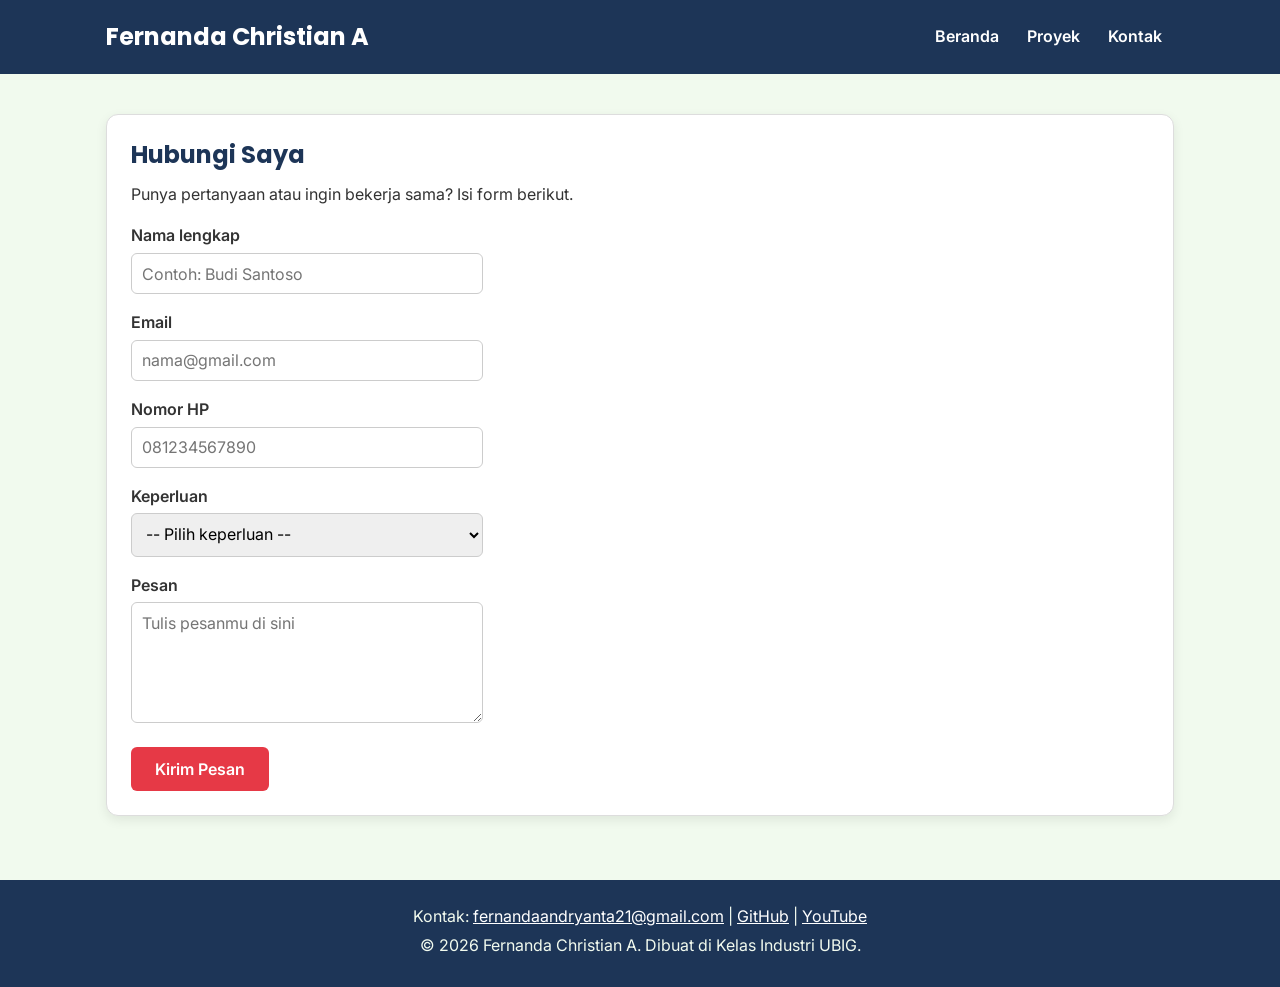
==== kontak.html @ 191ca081 "feat: portofolio v1" ====
<!DOCTYPE html>
<html lang="id">
<head>
  <meta charset="UTF-8">
  <meta name="viewport" content="width=device-width, initial-scale=1.0">
  <title>Fernanda Christian A | Kontak</title>
  <link rel="preconnect" href="https://fonts.googleapis.com">
  <link rel="preconnect" href="https://fonts.gstatic.com" crossorigin>
  <link href="https://fonts.googleapis.com/css2?family=Inter:wght@400;600&family=Poppins:wght@600;700&display=swap" rel="stylesheet">
  <link rel="stylesheet" href="css/style.css">
</head>
<body>
  <header>
    <div class="container navbar">
      <h1>Fernanda Christian A</h1>
      <nav class="menu-laptop">
        <ul>
          <li><a href="index.html">Beranda</a></li>
          <li><a href="proyek.html">Proyek</a></li>
          <li><a href="kontak.html">Kontak</a></li>
        </ul>
      </nav>
      <!-- Tantangan: menu ponsel yang bisa dibuka-tutup -->
      <details class="menu-ponsel">
        <summary>Menu</summary>
        <nav>
          <ul>
            <li><a href="index.html">Beranda</a></li>
            <li><a href="proyek.html">Proyek</a></li>
            <li><a href="kontak.html">Kontak</a></li>
          </ul>
        </nav>
      </details>
    </div>
  </header>

  <main>
    <div class="container">
      <section class="kartu">
        <h2>Hubungi Saya</h2>
        <p>Punya pertanyaan atau ingin bekerja sama? Isi form berikut.</p>

        <form>
          <p>
            <label for="nama">Nama lengkap</label><br>
            <input type="text" id="nama" name="nama" placeholder="Contoh: Budi Santoso" required>
          </p>
          <p>
            <label for="email">Email</label><br>
            <input type="email" id="email" name="email" placeholder="nama@gmail.com" required>
          </p>
          <p>
            <label for="hp">Nomor HP</label><br>
            <input type="tel" id="hp" name="hp" placeholder="081234567890" required>
          </p>
          <p>
            <label for="keperluan">Keperluan</label><br>
            <select id="keperluan" name="keperluan" required>
              <option value="">-- Pilih keperluan --</option>
              <option value="bertanya">Bertanya</option>
              <option value="kerja-sama">Kerja sama proyek</option>
              <option value="lainnya">Lainnya</option>
            </select>
          </p>
          <p>
            <label for="pesan">Pesan</label><br>
            <textarea id="pesan" name="pesan" rows="5" cols="40" placeholder="Tulis pesanmu di sini" required></textarea>
          </p>
          <button type="submit">Kirim Pesan</button>
        </form>
      </section>
    </div>
  </main>

   <footer>
    <p>Kontak: <a href="https://mail.google.com/mail/?view=cm&fs=1&to=fernandaandryanta21@gmail.com" target="_blank">fernandaandryanta21@gmail.com</a> |
      <a href="https://github.com/7InDaMorning" target="_blank">GitHub</a> |
      <a href="https://www.youtube.com/@7InDaMorning" target="_blank">YouTube</a></p>
    <p>&copy; 2026 Fernanda Christian A. Dibuat di Kelas Industri UBIG.</p>
  </footer>
</body>
</html>
---- css/style.css ----
/* Gaya portofolio Andi Pratama
   Palet: #1D3557 (utama), #E63946 (aksen), #F1FAEE (latar)
   Huruf: Poppins (judul), Inter (isi)
   Tata letak: mobile first, titik ubah 768px (tablet) dan 1024px (laptop) */

/* 1. Reset */
* {
  box-sizing: border-box;
  margin: 0;
}

img {
  max-width: 100%;
  height: auto;
}

/* 2. Dasar halaman: warna dan huruf */
body {
  font-family: "Inter", Arial, sans-serif;
  font-size: 1rem;
  line-height: 1.6;
  color: #333333;
  background-color: #F1FAEE;
}

h1, h2, h3 {
  font-family: "Poppins", Arial, sans-serif;
  color: #1D3557;
  line-height: 1.3;
}

h2 {
  margin-bottom: 0.75rem;
}

p, ul, ol {
  margin-bottom: 1rem;
}

a {
  color: #E63946;
}

/* 3. Wadah, header, dan menu */
.container {
  max-width: 1100px;
  margin: 0 auto;
  padding: 0 1rem;
}

header {
  background-color: #1D3557;
  color: #FFFFFF;
  padding: 1rem 0;
}

header h1 {
  color: #FFFFFF;
  font-size: 1.5rem;
}

.navbar {
  display: flex;
  flex-wrap: wrap;
  justify-content: space-between;
  align-items: center;
  gap: 0.5rem;
}

nav ul {
  display: flex;
  gap: 0.25rem;
  padding: 0;
  margin: 0;
  list-style: none;
}

nav a {
  display: inline-block;
  padding: 0.5rem 0.75rem;
  border-radius: 6px;
  color: #FFFFFF;
  font-weight: 600;
  text-decoration: none;
}

/* Tantangan: menu ponsel buka-tutup dengan details */
.menu-laptop {
  display: none;
}

.menu-ponsel summary {
  padding: 0.5rem 0.75rem;
  border: 1px solid #FFFFFF;
  border-radius: 6px;
  font-weight: 600;
  cursor: pointer;
}

.menu-ponsel ul {
  flex-direction: column;
  margin-top: 0.5rem;
}

/* 4. Isi utama, hero, dan kartu */
main {
  padding: 1.5rem 0;
}

.hero {
  display: flex;
  flex-direction: column;
  align-items: center;
  gap: 1.5rem;
  padding: 1rem 0 2rem;
  text-align: center;
}

.hero img {
  border: 4px solid #E63946;
  border-radius: 50%;
}

.hero h2 {
  font-size: 2rem;
}

.tombol {
  display: inline-block;
  padding: 0.75rem 1.5rem;
  border-radius: 6px;
  background-color: #E63946;
  color: #FFFFFF;
  font-weight: 600;
  text-decoration: none;
}

.kartu {
  background-color: #FFFFFF;
  padding: 1rem;
  margin-bottom: 1.5rem;
  border: 1px solid #DDDDDD;
  border-radius: 12px;
  box-shadow: 0 4px 12px rgba(0, 0, 0, 0.08);
}

.daftar-kartu {
  display: flex;
  flex-wrap: wrap;
  gap: 1.5rem;
  margin-bottom: 1.5rem;
}

.daftar-kartu .kartu {
  flex: 1 1 280px;
  margin-bottom: 0;
}

article img {
  border-radius: 8px;
  border: 1px solid #DDDDDD;
}

/* 5. Tabel */
table {
  border-collapse: collapse;
}

caption {
  font-weight: 600;
  text-align: left;
  margin-bottom: 0.5rem;
}

th, td {
  border: 1px solid #CCCCCC;
  padding: 0.5rem 0.75rem;
  text-align: left;
}

th {
  background-color: #1D3557;
  color: #FFFFFF;
}

/* 6. Form */
label {
  font-weight: 600;
}

input, select, textarea {
  width: 100%;
  max-width: 22rem;
  padding: 0.6rem;
  margin-top: 0.25rem;
  border: 1px solid #CCCCCC;
  border-radius: 6px;
  font-family: inherit;
  font-size: 1rem;
}

button {
  padding: 0.75rem 1.5rem;
  border: none;
  border-radius: 6px;
  background-color: #E63946;
  color: #FFFFFF;
  font-family: inherit;
  font-size: 1rem;
  font-weight: 600;
  cursor: pointer;
}

/* 7. Footer */
footer {
  background-color: #1D3557;
  color: #F1FAEE;
  text-align: center;
  padding: 1.5rem;
}

footer p {
  margin-bottom: 0.25rem;
}

footer a {
  color: #FFFFFF;
}

/* 8. Tablet: lebar layar 768px ke atas */
@media (min-width: 768px) {
  .menu-laptop {
    display: block;
  }

  .menu-ponsel {
    display: none;
  }

  .hero {
    flex-direction: row;
    padding: 2rem 0 3rem;
    text-align: left;
  }

  .kartu {
    padding: 1.5rem;
  }
}

/* 9. Laptop: lebar layar 1024px ke atas */
@media (min-width: 1024px) {
  main {
    padding: 2.5rem 0;
  }

  .hero {
    gap: 3rem;
  }

  .hero h2 {
    font-size: 2.75rem;
  }
}
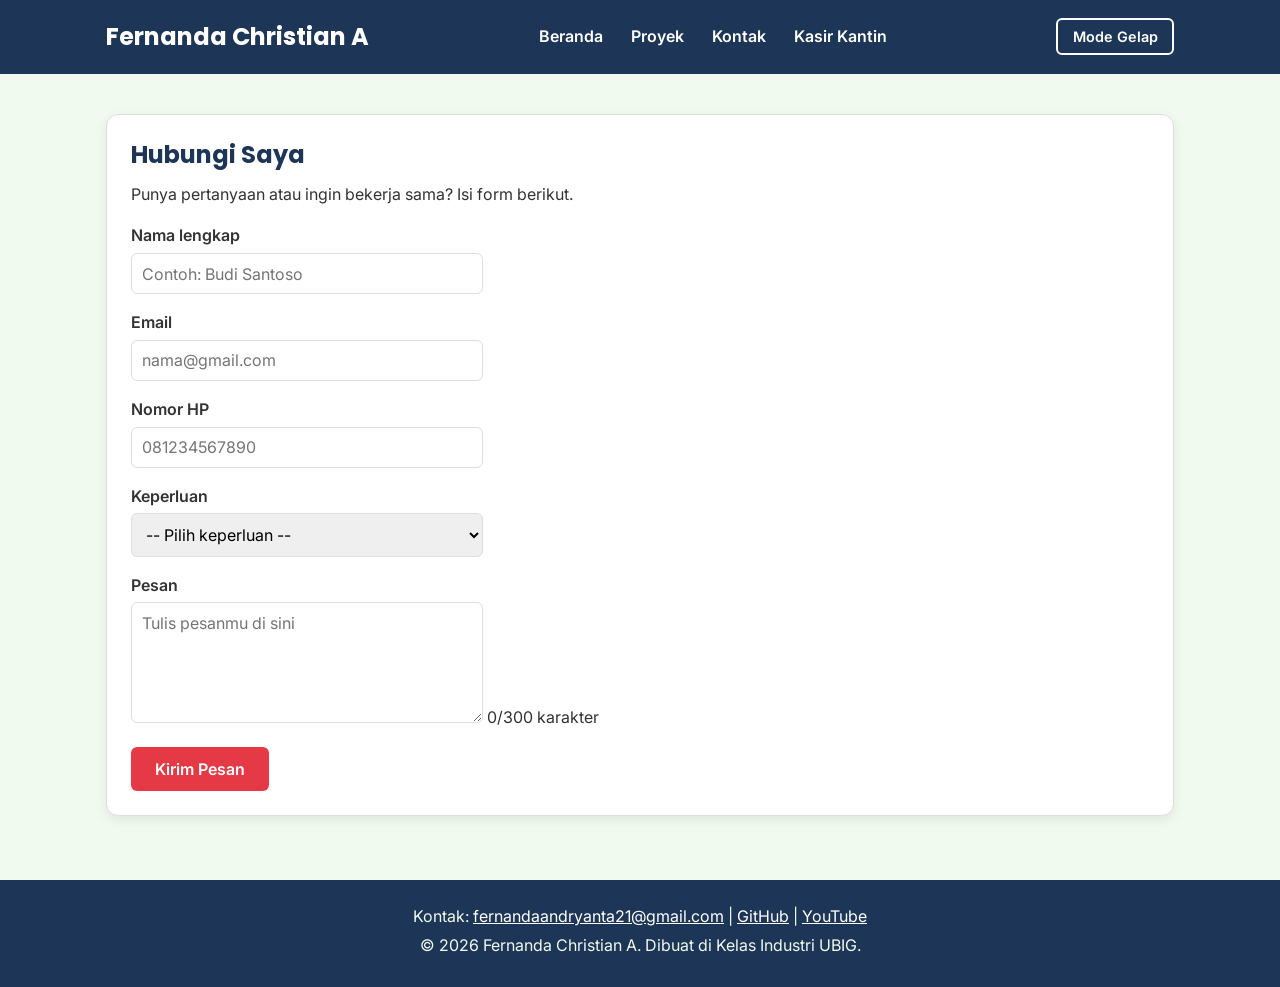
==== commit 83aa025b: "Feat: Menambah keahlian dinamis, mode gelap, filter proyek, dan menu kantin" ====
--- a/kontak.html
+++ b/kontak.html
@@ -4,10 +4,12 @@
   <meta charset="UTF-8">
   <meta name="viewport" content="width=device-width, initial-scale=1.0">
   <title>Fernanda Christian A | Kontak</title>
+  <link rel="icon" href="img/foto-profil.png">
   <link rel="preconnect" href="https://fonts.googleapis.com">
   <link rel="preconnect" href="https://fonts.gstatic.com" crossorigin>
   <link href="https://fonts.googleapis.com/css2?family=Inter:wght@400;600&family=Poppins:wght@600;700&display=swap" rel="stylesheet">
   <link rel="stylesheet" href="css/style.css">
+  <script src="Js/main.js" defer></script>
 </head>
 <body>
   <header>
@@ -18,8 +20,10 @@
           <li><a href="index.html">Beranda</a></li>
           <li><a href="proyek.html">Proyek</a></li>
           <li><a href="kontak.html">Kontak</a></li>
+          <li><a href="Kantin/kantin.html">Kasir Kantin</a></li>
         </ul>
       </nav>
+      <button type="button" id="tombol-tema" class="tombol-tema">Mode Gelap</button>      
       <!-- Tantangan: menu ponsel yang bisa dibuka-tutup -->
       <details class="menu-ponsel">
         <summary>Menu</summary>
@@ -28,6 +32,7 @@
             <li><a href="index.html">Beranda</a></li>
             <li><a href="proyek.html">Proyek</a></li>
             <li><a href="kontak.html">Kontak</a></li>
+            <li><a href="Kantin/kantin.html">Kasir Kantin</a></li>
           </ul>
         </nav>
       </details>
@@ -65,6 +70,7 @@
           <p>
             <label for="pesan">Pesan</label><br>
             <textarea id="pesan" name="pesan" rows="5" cols="40" placeholder="Tulis pesanmu di sini" required></textarea>
+            <span id="hitung-karakter" class="keterangan">0/300 karakter</span>
           </p>
           <button type="submit">Kirim Pesan</button>
         </form>
--- a/css/style.css
+++ b/css/style.css
@@ -19,13 +19,13 @@
   font-family: "Inter", Arial, sans-serif;
   font-size: 1rem;
   line-height: 1.6;
-  color: #333333;
-  background-color: #F1FAEE;
+  color: var(--warna-teks);
+  background-color: var(--warna-latar);
 }
 
 h1, h2, h3 {
   font-family: "Poppins", Arial, sans-serif;
-  color: #1D3557;
+  color: var(--warna-judul);
   line-height: 1.3;
 }
 
@@ -38,7 +38,7 @@
 }
 
 a {
-  color: #E63946;
+  color: var(--warna-tautan);
 }
 
 /* 3. Wadah, header, dan menu */
@@ -49,7 +49,7 @@
 }
 
 header {
-  background-color: #1D3557;
+  background-color: var(--warna-utama);
   color: #FFFFFF;
   padding: 1rem 0;
 }
@@ -136,10 +136,10 @@
 }
 
 .kartu {
-  background-color: #FFFFFF;
+  background-color: var(--warna-kartu);
   padding: 1rem;
   margin-bottom: 1.5rem;
-  border: 1px solid #DDDDDD;
+  border: 1px solid var(--warna-garis);
   border-radius: 12px;
   box-shadow: 0 4px 12px rgba(0, 0, 0, 0.08);
 }
@@ -158,7 +158,7 @@
 
 article img {
   border-radius: 8px;
-  border: 1px solid #DDDDDD;
+  border: 1px solid var(--warna-garis);
 }
 
 /* 5. Tabel */
@@ -173,13 +173,13 @@
 }
 
 th, td {
-  border: 1px solid #CCCCCC;
+  border: 1px solid var(--warna-garis);
   padding: 0.5rem 0.75rem;
   text-align: left;
 }
 
 th {
-  background-color: #1D3557;
+  background-color: var(--warna-utama);
   color: #FFFFFF;
 }
 
@@ -193,7 +193,7 @@
   max-width: 22rem;
   padding: 0.6rem;
   margin-top: 0.25rem;
-  border: 1px solid #CCCCCC;
+  border: 1px solid var(--warna-garis);
   border-radius: 6px;
   font-family: inherit;
   font-size: 1rem;
@@ -213,7 +213,7 @@
 
 /* 7. Footer */
 footer {
-  background-color: #1D3557;
+  background-color: var(--warna-utama);
   color: #F1FAEE;
   text-align: center;
   padding: 1.5rem;
@@ -262,3 +262,85 @@
     font-size: 2.75rem;
   }
 }
+
+/* 10. Tombol tema, filter, dan label kategori */
+.tombol-tema {
+  padding: 0.5rem 0.9rem;
+  border: 2px solid #FFFFFF;
+  background-color: transparent;
+  font-size: 0.9rem;
+}
+
+:root {
+  --warna-utama: #1D3557;
+  --warna-judul: #1D3557;
+  --warna-tautan: #E63946;
+  --warna-latar: #F1FAEE;
+  --warna-teks: #333333;
+  --warna-kartu: #FFFFFF;
+  --warna-garis: #DDDDDD;
+  color-scheme: light;
+}
+
+body.gelap {
+  --warna-utama: #0B1526;
+  --warna-judul: #A8DADC;
+  --warna-tautan: #FF8A8A;
+  --warna-latar: #121A24;
+  --warna-teks: #E3E8EE;
+  --warna-kartu: #1C2836;
+  --warna-garis: #34465A;
+  color-scheme: dark;
+}
+
+.filter {
+  display: flex;
+  flex-wrap: wrap;
+  gap: 0.5rem;
+  margin-bottom: 1rem;
+}
+
+.tombol-filter {
+  padding: 0.5rem 1rem;
+  border: 2px solid var(--warna-garis);
+  background-color: var(--warna-kartu);
+  color: var(--warna-judul);
+}
+
+.label {
+  display: inline-block;
+  padding: 0.1rem 0.6rem;
+  margin-bottom: 0.5rem;
+  border-radius: 999px;
+  background-color: var(--warna-latar);
+  color: var(--warna-judul);
+  font-size: 0.85rem;
+  font-weight: 600;
+}
+
+/* Animasi menu buka dan tutup */
+.menu-ponsel nav {
+    max-height: 0;
+    overflow: hidden;
+    opacity: 0;
+    transform: translateY(-12px);
+    transition:
+        max-height 0.4s ease,
+        opacity 0.3s ease,
+        transform 0.4s ease;
+}
+
+.menu-ponsel[open]:not(.menutup) nav {
+    max-height: 300px;
+    opacity: 1;
+    transform: translateY(0);
+}
+
+.menu-ponsel nav ul {
+    margin: 0;
+    padding: 10px 0;
+}
+
+.menu-ponsel summary {
+    cursor: pointer;
+}
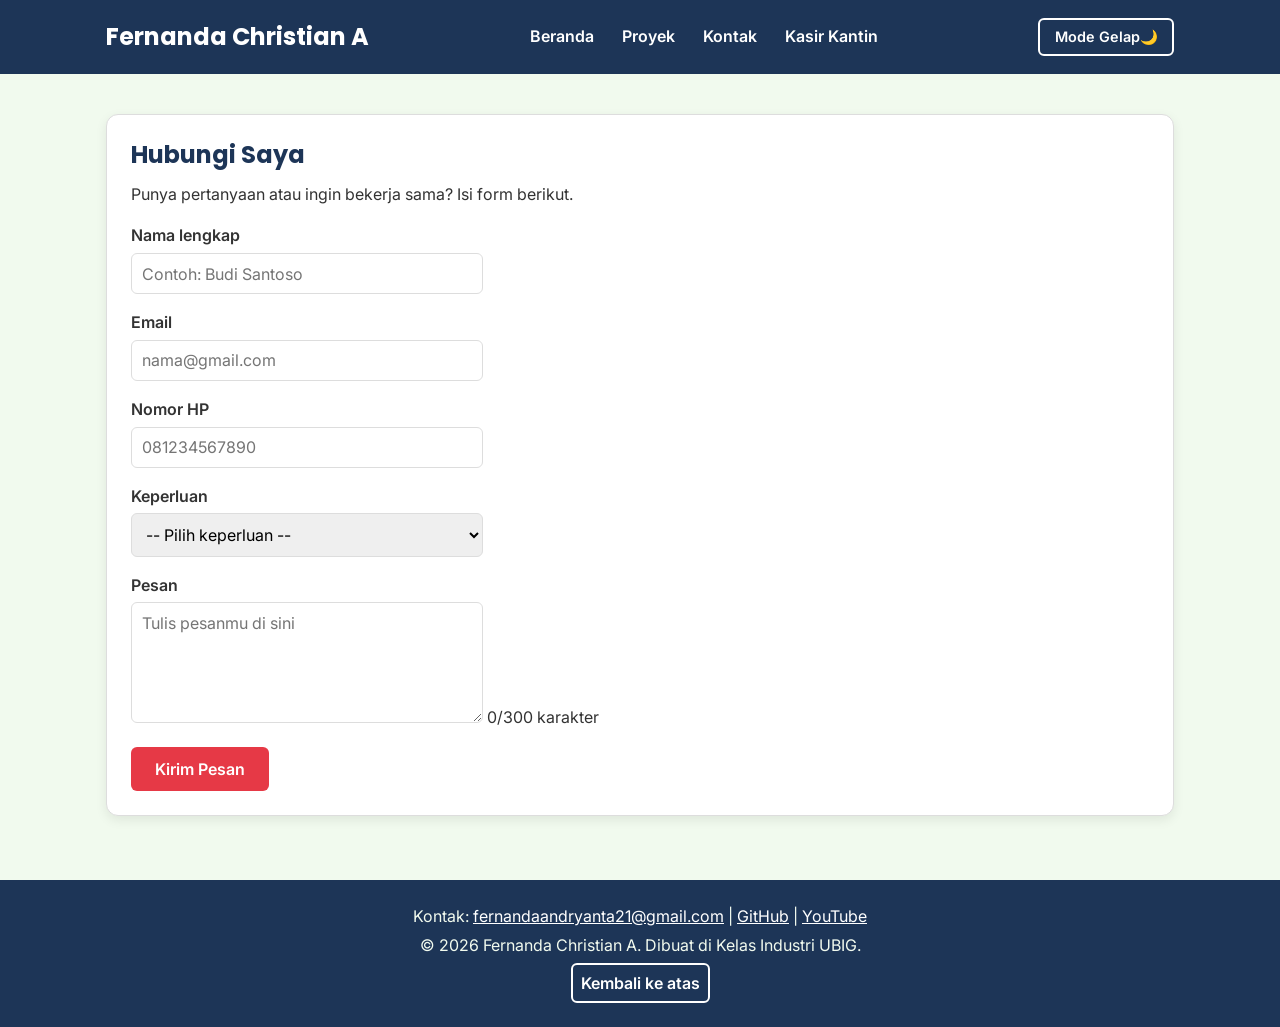
==== commit e1485ebc: "feat: tombol kembali ke atas" ====
--- a/kontak.html
+++ b/kontak.html
@@ -23,7 +23,7 @@
           <li><a href="Kantin/kantin.html">Kasir Kantin</a></li>
         </ul>
       </nav>
-      <button type="button" id="tombol-tema" class="tombol-tema">Mode Gelap</button>      
+      <button type="button" id="tombol-tema" class="tombol-tema">Mode Gelap🌙</button>      
       <!-- Tantangan: menu ponsel yang bisa dibuka-tutup -->
       <details class="menu-ponsel">
         <summary>Menu</summary>
@@ -83,6 +83,8 @@
       <a href="https://github.com/7InDaMorning" target="_blank">GitHub</a> |
       <a href="https://www.youtube.com/@7InDaMorning" target="_blank">YouTube</a></p>
     <p>&copy; 2026 Fernanda Christian A. Dibuat di Kelas Industri UBIG.</p>
+
+    <button type="button" id="tombol-atas" class="tombol-atas">Kembali ke atas</button>
   </footer>
 </body>
 </html>
--- a/css/style.css
+++ b/css/style.css
@@ -291,6 +291,13 @@
   --warna-kartu: #1C2836;
   --warna-garis: #34465A;
   color-scheme: dark;
+}
+
+/* 12. Tombol Kembali ke atas */
+.tombol-atas {
+  background-color: transparent;
+  border: 2px solid white;
+  padding: 0.5rem;
 }
 
 .filter {
